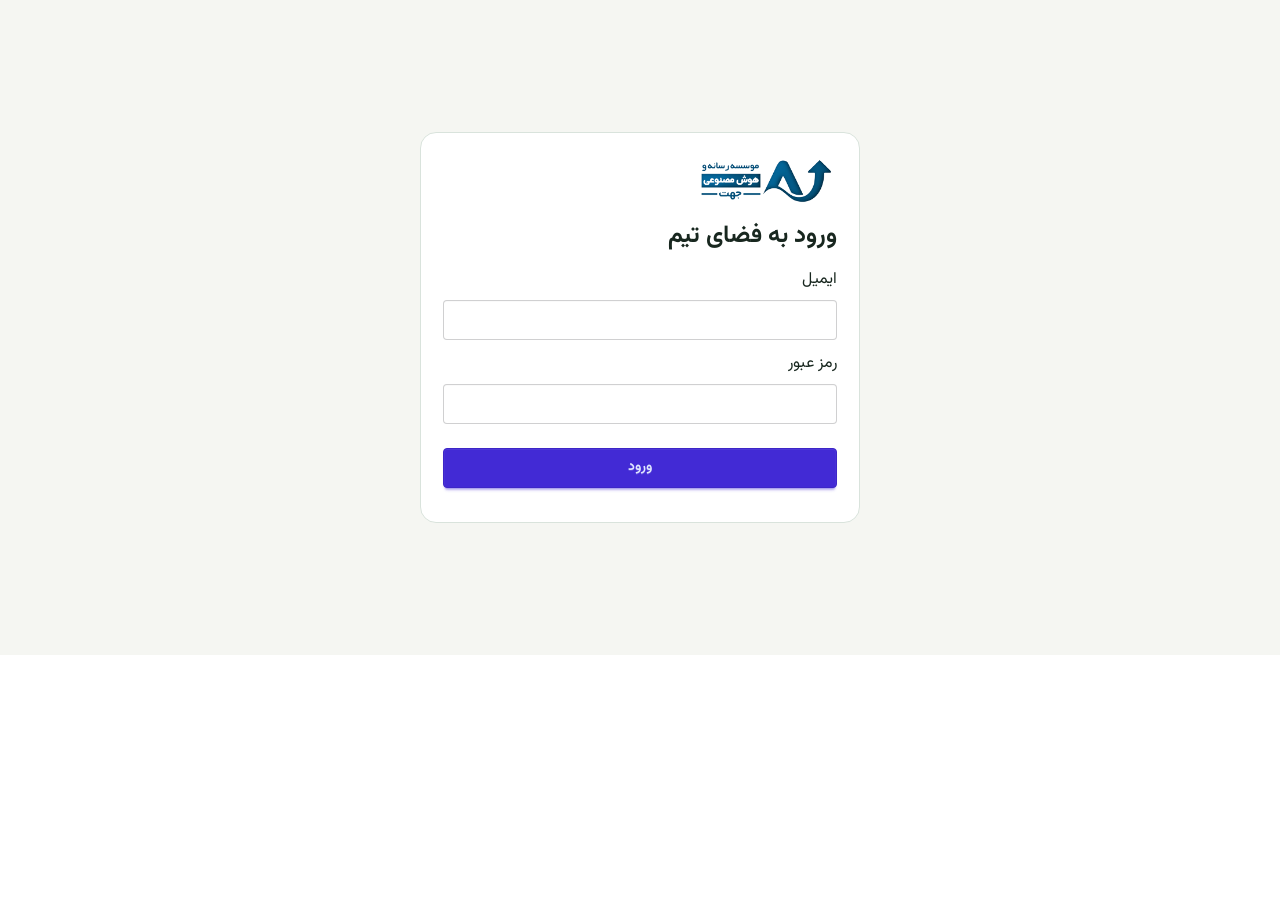
==== timeline.html @ 0b47e85b "Allow members to change their passwords" ====
<!doctype html><html lang="fa" dir="rtl" data-theme="light"><head><meta charset="utf-8"><meta name="viewport" content="width=device-width,initial-scale=1"><title>تایم‌لاین جهت</title><link href="vendor/daisyui.css" rel="stylesheet"><script src="vendor/tailwind.js"></script><link href="https://fonts.googleapis.com/css2?family=Vazirmatn:wght@400;500;600;700;800&display=swap" rel="stylesheet"><style>
:root{--page:#f5f6f2;--surface:#fff;--line:#d9e3dc;--ink:#18271f;--muted:#5c7063;--track:#e4eee8;--accent:#197353;--past:#bcdaca}[data-theme=dark]{--page:#151c19;--surface:#202a25;--line:#405047;--ink:#e5eee8;--muted:#b4c6b9;--track:#34493e;--accent:#7bd4a8;--past:#375d49}body{font-family:Vazirmatn,sans-serif;background:var(--page);color:var(--ink)}.wrap{max-width:1200px;margin:auto;padding:24px}.panel{background:var(--surface);border:1px solid var(--line);border-radius:16px;padding:22px}.muted{color:var(--muted)}.rail{height:10px;background:var(--track);border-radius:12px;position:relative;margin:60px 0 22px;direction:ltr}.rail-progress{height:100%;background:var(--past);border-radius:12px}.today{position:absolute;top:-37px;transform:translateX(-50%);white-space:nowrap;font-size:12px;font-weight:700;color:var(--accent)}.today:after{content:'';display:block;width:2px;height:38px;background:var(--accent);margin:auto}.marker{position:absolute;top:-4px;width:18px;height:18px;border-radius:50%;border:3px solid var(--surface);background:var(--accent);transform:translateX(-50%);cursor:pointer}.marker:focus-visible{outline:3px solid var(--accent);outline-offset:4px}.task{border:1px solid var(--line);border-radius:12px;padding:16px}.task-grid{display:grid;grid-template-columns:repeat(auto-fit,minmax(min(100%,280px),1fr));gap:12px}.fields{display:grid;grid-template-columns:repeat(auto-fit,minmax(min(100%,210px),1fr));gap:12px}.fields label{display:block;font-size:14px;font-weight:600}.fields input,.fields select,.fields textarea{display:block;width:100%;margin-top:6px}.hidden{display:none!important}[data-theme=dark] .logo{background:white;border-radius:8px;padding:4px}@media(max-width:600px){.wrap{padding:12px}.panel{padding:16px}.fields input,.fields select,.fields textarea{font-size:16px;min-height:44px}.task{padding:14px}.rail{margin-top:52px}.actions{display:flex;flex-wrap:wrap}.actions>*{flex:1}.logo{width:112px}}
</style></head><body><section id="auth" class="wrap"><div class="panel" style="max-width:440px;margin:12vh auto"><img class="logo" src="jahat-logo.png" alt="جهت" width="145"><h1 class="text-2xl font-bold my-4">ورود به فضای تیم</h1><form id="login-form"><label class="block my-3">ایمیل<input class="input w-full mt-2" name="email" type="email" autocomplete="username" required dir="ltr"></label><label class="block my-3">رمز عبور<input class="input w-full mt-2" name="password" type="password" autocomplete="current-password" required dir="ltr"></label><button class="btn btn-primary w-full mt-3">ورود</button><p id="auth-message" role="status" class="mt-3"></p></form></div></section><main id="app" class="wrap" hidden><header class="flex flex-wrap justify-between items-center gap-4 py-5"><div><img class="logo" src="jahat-logo.png" width="145" alt="لوگوی جهت"><h1 class="text-3xl font-extrabold mt-4">تایم‌لاین جهت</h1><p class="muted mt-2">مسیر تیم، نقطه‌های مهم و کارهای پیش رو در یک نگاه</p></div><div class="actions flex flex-wrap gap-2"><a class="btn" href="index.html">ماتریس ایده‌ها</a><button id="theme" class="btn">حالت تیره</button><button id="change-password" class="btn">تغییر رمز</button><button id="logout" class="btn">خروج</button></div></header><p class="muted text-sm mb-4">حساب: <span id="user-email" dir="ltr"></span></p><p id="notice" role="status" class="muted my-3"></p><section class="panel my-4"><div class="flex flex-wrap justify-between gap-3 items-center"><div><h2 class="text-xl font-bold">مسیر تیم</h2><p id="subtitle" class="muted text-sm mt-1"></p></div><button id="edit-start" class="btn btn-sm hidden">تنظیم تاریخ شروع</button></div><form id="start-form" class="fields mt-4 hidden"><label>تاریخ شروع<input class="input" type="date" name="start" required></label><div class="flex items-end gap-2"><button class="btn btn-primary">ذخیره شروع</button><button type="button" id="cancel-start" class="btn">انصراف</button></div></form><div id="visual"></div><p class="muted text-xs">نشانگر امروز فقط گذشت زمان را نشان می‌دهد؛ وضعیت کارها جداگانه ثبت می‌شود.</p></section><section class="panel my-4"><div class="flex flex-wrap justify-between items-center gap-3"><div><h2 class="text-xl font-bold">کارها و نقاط عطف</h2><p class="muted text-sm mt-1">برای دیدن جزئیات یا ویرایش، روی کار بزنید.</p></div><div class="flex gap-2"><label class="flex items-center gap-2"><input id="mine" type="checkbox" class="checkbox checkbox-sm"> فقط کارهای من</label><button id="add-task" class="btn btn-primary btn-sm hidden">＋ کار جدید</button></div></div><form id="task-form" class="hidden mt-5"><h3 id="form-title" class="font-bold mb-3">کار جدید</h3><div class="fields"><label>عنوان<input class="input" name="title" maxlength="300" required></label><label>مسئول<select class="select" name="assignee"><option value="">بدون مسئول</option></select></label><label>شروع<input class="input" type="date" name="start_date" required></label><label>مهلت<input class="input" type="date" name="due_date" required></label><label>وضعیت<select class="select" name="status"><option value="todo">شروع نشده</option><option value="doing">در حال انجام</option><option value="done">انجام شده</option></select></label><label>نوع<select class="select" name="milestone"><option value="false">کار</option><option value="true">نقطه عطف</option></select></label><label style="grid-column:1/-1">جزئیات<textarea class="textarea" name="description" maxlength="5000" rows="3"></textarea></label></div><div class="flex flex-wrap gap-2 mt-4"><button class="btn btn-primary">ذخیره</button><button type="button" id="cancel-task" class="btn">انصراف</button><button type="button" id="delete-task" class="btn btn-error btn-outline hidden">حذف کار</button></div></form><div id="tasks" class="task-grid mt-5"></div></section></main><dialog id="password-dialog" class="modal"><div class="modal-box"><h2 class="text-xl font-bold">تغییر رمز عبور</h2><p class="muted text-sm mt-2">برای حفظ امنیت، هر عضو رمز شخصی خود را انتخاب کند.</p><form id="password-form"><label class="block mt-4">رمز جدید<input class="input w-full mt-2" name="new_password" type="password" minlength="10" autocomplete="new-password" required dir="ltr"></label><p id="password-message" class="mt-2" role="status"></p><div class="modal-action"><button class="btn btn-primary">ثبت رمز</button><button type="button" id="password-cancel" class="btn">انصراف</button></div></form></div></dialog><script src="vendor/supabase.js"></script><script src="config.js"></script><script src="auth.js"></script><script src="timeline.js"></script></body></html>
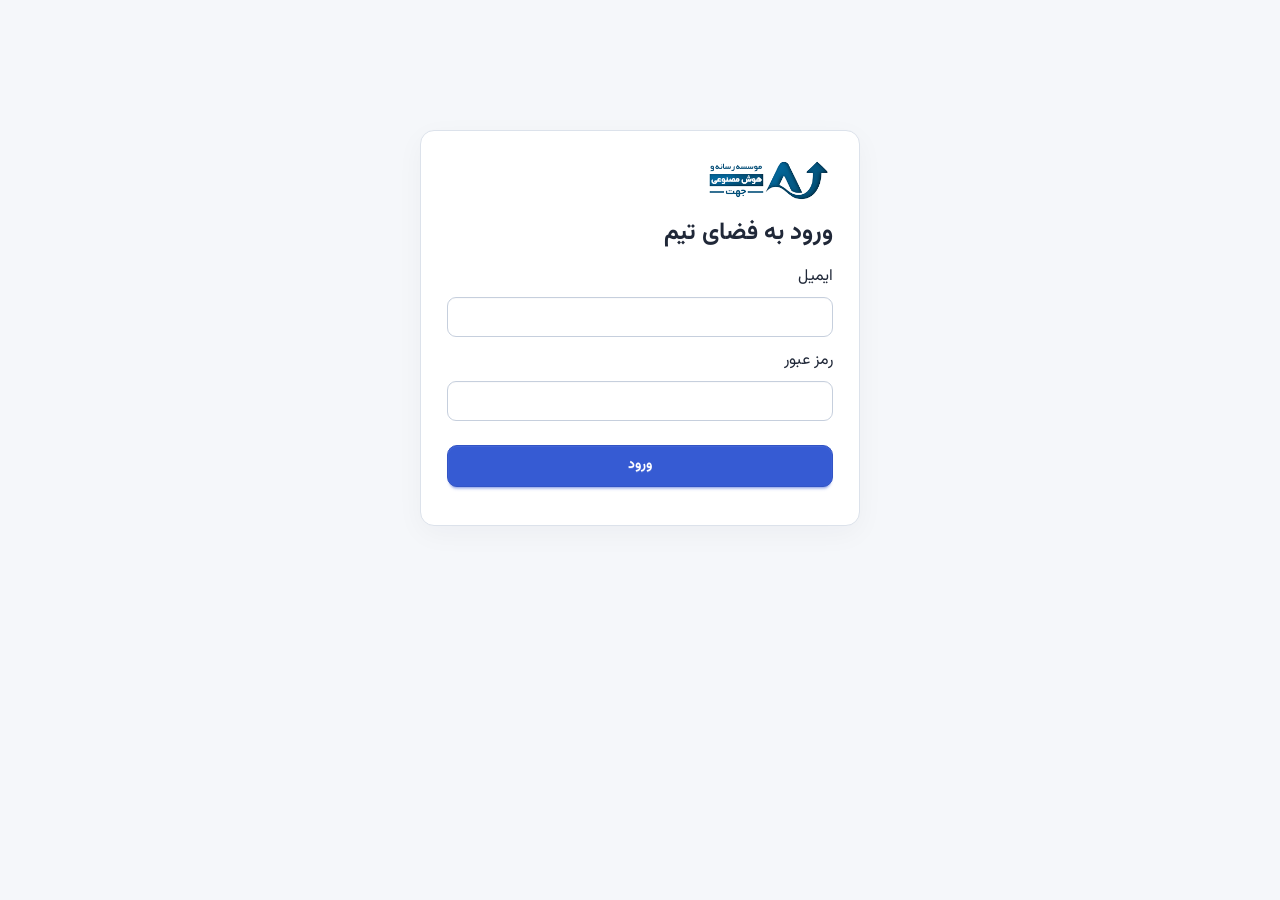
==== commit ede4c94e: "Redesign timeline and preserve login sessions" ====
--- a/timeline.html
+++ b/timeline.html
@@ -1,3 +1 @@
-<!doctype html><html lang="fa" dir="rtl" data-theme="light"><head><meta charset="utf-8"><meta name="viewport" content="width=device-width,initial-scale=1"><title>تایم‌لاین جهت</title><link href="vendor/daisyui.css" rel="stylesheet"><script src="vendor/tailwind.js"></script><link href="https://fonts.googleapis.com/css2?family=Vazirmatn:wght@400;500;600;700;800&display=swap" rel="stylesheet"><style>
-:root{--page:#f5f6f2;--surface:#fff;--line:#d9e3dc;--ink:#18271f;--muted:#5c7063;--track:#e4eee8;--accent:#197353;--past:#bcdaca}[data-theme=dark]{--page:#151c19;--surface:#202a25;--line:#405047;--ink:#e5eee8;--muted:#b4c6b9;--track:#34493e;--accent:#7bd4a8;--past:#375d49}body{font-family:Vazirmatn,sans-serif;background:var(--page);color:var(--ink)}.wrap{max-width:1200px;margin:auto;padding:24px}.panel{background:var(--surface);border:1px solid var(--line);border-radius:16px;padding:22px}.muted{color:var(--muted)}.rail{height:10px;background:var(--track);border-radius:12px;position:relative;margin:60px 0 22px;direction:ltr}.rail-progress{height:100%;background:var(--past);border-radius:12px}.today{position:absolute;top:-37px;transform:translateX(-50%);white-space:nowrap;font-size:12px;font-weight:700;color:var(--accent)}.today:after{content:'';display:block;width:2px;height:38px;background:var(--accent);margin:auto}.marker{position:absolute;top:-4px;width:18px;height:18px;border-radius:50%;border:3px solid var(--surface);background:var(--accent);transform:translateX(-50%);cursor:pointer}.marker:focus-visible{outline:3px solid var(--accent);outline-offset:4px}.task{border:1px solid var(--line);border-radius:12px;padding:16px}.task-grid{display:grid;grid-template-columns:repeat(auto-fit,minmax(min(100%,280px),1fr));gap:12px}.fields{display:grid;grid-template-columns:repeat(auto-fit,minmax(min(100%,210px),1fr));gap:12px}.fields label{display:block;font-size:14px;font-weight:600}.fields input,.fields select,.fields textarea{display:block;width:100%;margin-top:6px}.hidden{display:none!important}[data-theme=dark] .logo{background:white;border-radius:8px;padding:4px}@media(max-width:600px){.wrap{padding:12px}.panel{padding:16px}.fields input,.fields select,.fields textarea{font-size:16px;min-height:44px}.task{padding:14px}.rail{margin-top:52px}.actions{display:flex;flex-wrap:wrap}.actions>*{flex:1}.logo{width:112px}}
-</style></head><body><section id="auth" class="wrap"><div class="panel" style="max-width:440px;margin:12vh auto"><img class="logo" src="jahat-logo.png" alt="جهت" width="145"><h1 class="text-2xl font-bold my-4">ورود به فضای تیم</h1><form id="login-form"><label class="block my-3">ایمیل<input class="input w-full mt-2" name="email" type="email" autocomplete="username" required dir="ltr"></label><label class="block my-3">رمز عبور<input class="input w-full mt-2" name="password" type="password" autocomplete="current-password" required dir="ltr"></label><button class="btn btn-primary w-full mt-3">ورود</button><p id="auth-message" role="status" class="mt-3"></p></form></div></section><main id="app" class="wrap" hidden><header class="flex flex-wrap justify-between items-center gap-4 py-5"><div><img class="logo" src="jahat-logo.png" width="145" alt="لوگوی جهت"><h1 class="text-3xl font-extrabold mt-4">تایم‌لاین جهت</h1><p class="muted mt-2">مسیر تیم، نقطه‌های مهم و کارهای پیش رو در یک نگاه</p></div><div class="actions flex flex-wrap gap-2"><a class="btn" href="index.html">ماتریس ایده‌ها</a><button id="theme" class="btn">حالت تیره</button><button id="change-password" class="btn">تغییر رمز</button><button id="logout" class="btn">خروج</button></div></header><p class="muted text-sm mb-4">حساب: <span id="user-email" dir="ltr"></span></p><p id="notice" role="status" class="muted my-3"></p><section class="panel my-4"><div class="flex flex-wrap justify-between gap-3 items-center"><div><h2 class="text-xl font-bold">مسیر تیم</h2><p id="subtitle" class="muted text-sm mt-1"></p></div><button id="edit-start" class="btn btn-sm hidden">تنظیم تاریخ شروع</button></div><form id="start-form" class="fields mt-4 hidden"><label>تاریخ شروع<input class="input" type="date" name="start" required></label><div class="flex items-end gap-2"><button class="btn btn-primary">ذخیره شروع</button><button type="button" id="cancel-start" class="btn">انصراف</button></div></form><div id="visual"></div><p class="muted text-xs">نشانگر امروز فقط گذشت زمان را نشان می‌دهد؛ وضعیت کارها جداگانه ثبت می‌شود.</p></section><section class="panel my-4"><div class="flex flex-wrap justify-between items-center gap-3"><div><h2 class="text-xl font-bold">کارها و نقاط عطف</h2><p class="muted text-sm mt-1">برای دیدن جزئیات یا ویرایش، روی کار بزنید.</p></div><div class="flex gap-2"><label class="flex items-center gap-2"><input id="mine" type="checkbox" class="checkbox checkbox-sm"> فقط کارهای من</label><button id="add-task" class="btn btn-primary btn-sm hidden">＋ کار جدید</button></div></div><form id="task-form" class="hidden mt-5"><h3 id="form-title" class="font-bold mb-3">کار جدید</h3><div class="fields"><label>عنوان<input class="input" name="title" maxlength="300" required></label><label>مسئول<select class="select" name="assignee"><option value="">بدون مسئول</option></select></label><label>شروع<input class="input" type="date" name="start_date" required></label><label>مهلت<input class="input" type="date" name="due_date" required></label><label>وضعیت<select class="select" name="status"><option value="todo">شروع نشده</option><option value="doing">در حال انجام</option><option value="done">انجام شده</option></select></label><label>نوع<select class="select" name="milestone"><option value="false">کار</option><option value="true">نقطه عطف</option></select></label><label style="grid-column:1/-1">جزئیات<textarea class="textarea" name="description" maxlength="5000" rows="3"></textarea></label></div><div class="flex flex-wrap gap-2 mt-4"><button class="btn btn-primary">ذخیره</button><button type="button" id="cancel-task" class="btn">انصراف</button><button type="button" id="delete-task" class="btn btn-error btn-outline hidden">حذف کار</button></div></form><div id="tasks" class="task-grid mt-5"></div></section></main><dialog id="password-dialog" class="modal"><div class="modal-box"><h2 class="text-xl font-bold">تغییر رمز عبور</h2><p class="muted text-sm mt-2">برای حفظ امنیت، هر عضو رمز شخصی خود را انتخاب کند.</p><form id="password-form"><label class="block mt-4">رمز جدید<input class="input w-full mt-2" name="new_password" type="password" minlength="10" autocomplete="new-password" required dir="ltr"></label><p id="password-message" class="mt-2" role="status"></p><div class="modal-action"><button class="btn btn-primary">ثبت رمز</button><button type="button" id="password-cancel" class="btn">انصراف</button></div></form></div></dialog><script src="vendor/supabase.js"></script><script src="config.js"></script><script src="auth.js"></script><script src="timeline.js"></script></body></html>
+<!doctype html><html lang="fa" dir="rtl" data-theme="light"><head><meta charset="utf-8"><meta name="viewport" content="width=device-width,initial-scale=1"><title>تایم‌لاین جهت</title><link href="vendor/daisyui.css" rel="stylesheet"><script src="vendor/tailwind.js"></script><link href="app.css?v=20261118-1" rel="stylesheet"></head><body><section id="auth" class="wrap" hidden><div class="panel" style="max-width:440px;margin:12vh auto"><img class="logo" src="jahat-logo.png" alt="جهت" width="145"><h1 class="text-2xl font-bold my-4">ورود به فضای تیم</h1><form id="login-form"><label class="block my-3">ایمیل<input class="input w-full mt-2" name="email" type="email" autocomplete="username" required dir="ltr"></label><label class="block my-3">رمز عبور<input class="input w-full mt-2" name="password" type="password" autocomplete="current-password" required dir="ltr"></label><button class="btn btn-primary w-full mt-3">ورود</button></form><p id="auth-message" role="status" class="mt-3"></p><button id="retry-access" type="button" class="btn btn-sm mt-3 hidden">تلاش دوباره</button></div></section><main id="app" class="wrap" hidden><header class="app-header"><div><img class="logo" src="jahat-logo.png" width="145" alt="لوگوی جهت"><h1 class="text-3xl font-extrabold mt-4">تایم‌لاین جهت</h1><p class="muted mt-2">مسیر تیم، نقطه‌های مهم و کارهای پیش رو در یک نگاه</p></div><div class="actions flex flex-wrap gap-2"><a class="btn" href="index.html">ماتریس ایده‌ها</a><button id="theme" class="btn">حالت تیره</button><button id="change-password" class="btn">تغییر رمز</button><button id="logout" class="btn">خروج</button></div></header><p class="muted text-sm mb-4">حساب: <span id="user-email" dir="ltr"></span></p><p id="notice" role="status" class="muted my-3"></p><section class="panel my-4"><div class="flex flex-wrap justify-between gap-3 items-center"><div><h2 class="text-xl font-bold">مسیر تیم</h2><p id="subtitle" class="muted text-sm mt-1"></p></div><button id="edit-start" class="btn btn-sm hidden">تنظیم تاریخ شروع</button></div><form id="start-form" class="fields mt-4 hidden"><label>تاریخ شروع<input class="input" type="date" name="start" required></label><div class="flex items-end gap-2"><button class="btn btn-primary">ذخیره شروع</button><button type="button" id="cancel-start" class="btn">انصراف</button></div></form><div id="visual"></div><p class="muted text-xs">نشانگر امروز فقط گذشت زمان را نشان می‌دهد؛ وضعیت کارها جداگانه ثبت می‌شود.</p></section><section class="panel my-4"><div class="flex flex-wrap justify-between items-center gap-3"><div><h2 class="text-xl font-bold">کارها و نقاط عطف</h2><p class="muted text-sm mt-1">تاریخ‌ها در نما شمسی هستند؛ انتخاب تاریخ از تقویم دستگاه انجام می‌شود.</p></div><div class="flex gap-2"><label class="flex items-center gap-2"><input id="mine" type="checkbox" class="checkbox checkbox-sm"> فقط کارهای من</label><button id="add-task" class="btn btn-primary btn-sm hidden">＋ کار جدید</button></div></div><button id="import-open" class="btn btn-outline btn-sm mt-3 hidden">بارگذاری فایل و ساخت مقیاس زمانی</button><div id="import-panel" class="panel mt-4 hidden"><h3 class="font-bold">ورود برنامه از فایل</h3><p class="muted text-sm mt-2">فایل روی همین دستگاه خوانده می‌شود؛ فقط کارهای پیش‌نمایش‌شده به تایم‌لاین ذخیره می‌شوند. اکسل، CSV و JSON تا ۱۰ مگابایت. <a id="download-template" class="link link-primary" href="#">دریافت قالب CSV نمونه</a></p><div class="fields mt-3"><label>فایل<input id="import-file" class="file-input" type="file" accept=".xlsx,.xls,.csv,.json" /></label><label id="sheet-wrap" class="hidden">برگه اکسل<select id="import-sheet" class="select"></select></label></div><div id="import-mapping" class="fields mt-3 hidden"></div><p id="import-info" role="status" class="muted text-sm mt-3"></p><div id="import-preview" class="overflow-x-auto mt-3"></div><div class="flex flex-wrap gap-2 mt-4"><button id="import-apply" class="btn btn-primary" disabled>واردکردن ردیف‌های معتبر</button><button id="import-cancel" type="button" class="btn">انصراف</button></div></div><form id="task-form" class="hidden mt-5"><h3 id="form-title" class="font-bold mb-3">کار جدید</h3><div class="fields"><label>عنوان<input class="input" name="title" maxlength="300" required></label><label>مسئول<select class="select" name="assignee"><option value="">بدون مسئول</option></select></label><label>شروع<input class="input" type="date" name="start_date" required></label><label>مهلت<input class="input" type="date" name="due_date" required></label><label>وضعیت<select class="select" name="status"><option value="todo">شروع نشده</option><option value="doing">در حال انجام</option><option value="done">انجام شده</option></select></label><label>نوع<select class="select" name="milestone"><option value="false">کار</option><option value="true">ددلاین</option></select></label><label>ددلاین والد<select class="select" name="milestone_id"><option value="">بدون والد</option></select></label><label style="grid-column:1/-1">جزئیات<textarea class="textarea" name="description" maxlength="5000" rows="3"></textarea></label></div><div class="flex flex-wrap gap-2 mt-4"><button class="btn btn-primary">ذخیره</button><button type="button" id="cancel-task" class="btn">انصراف</button><button type="button" id="delete-task" class="btn btn-error btn-outline hidden">حذف کار</button></div></form><div id="tasks"></div></section></main><dialog id="password-dialog" class="modal"><div class="modal-box"><h2 class="text-xl font-bold">تغییر رمز عبور</h2><p class="muted text-sm mt-2">برای حفظ امنیت، هر عضو رمز شخصی خود را انتخاب کند.</p><form id="password-form"><label class="block mt-4">رمز جدید<input class="input w-full mt-2" name="new_password" type="password" minlength="10" autocomplete="new-password" required dir="ltr"></label><p id="password-message" class="mt-2" role="status"></p><div class="modal-action"><button class="btn btn-primary">ثبت رمز</button><button type="button" id="password-cancel" class="btn">انصراف</button></div></form></div></dialog><script src="vendor/supabase.js"></script><script src="vendor/xlsx.full.min.js"></script><script src="config.js"></script><script src="auth.js?v=20261118-1"></script><script src="timeline.js?v=20261118-1"></script><script src="timeline-import.js?v=20261118-1"></script></body></html>
--- a/app.css
+++ b/app.css
@@ -0,0 +1,1038 @@
+@font-face {
+  font-family: "Vazirmatn";
+  src: url("vendor/Vazirmatn.woff2") format("woff2");
+  font-style: normal;
+  font-weight: 100 900;
+  font-display: swap;
+}
+
+:root,
+[data-theme="light"] {
+  color-scheme: light;
+  --page-bg: #f5f7fa;
+  --page-fg: #202838;
+  --panel: #ffffff;
+  --panel-soft: #f7f8fb;
+  --line: #dce2eb;
+  --line-strong: #c6cfdd;
+  --head: #edf1f7;
+  --head-sticky: #e5eaf2;
+  --hover: #f1f5ff;
+  --muted: #5d687a;
+  --accent: #365bd3;
+  --accent-soft: #e9eeff;
+  --accent-strong: #2748b4;
+  --track: #dfe5ef;
+  --past: #7890e3;
+  --warning: #a45c13;
+  --success: #176b56;
+  --danger: #b43c47;
+  --color-base-100: #ffffff;
+  --color-base-200: #f0f3f8;
+  --color-base-300: #dce2eb;
+  --color-base-content: #202838;
+  --color-primary: #365bd3;
+  --color-primary-content: #ffffff;
+  --color-secondary: #56657d;
+  --color-secondary-content: #ffffff;
+  --color-accent: #e8edff;
+  --color-accent-content: #263b82;
+  --color-neutral: #263143;
+  --color-neutral-content: #f7f8fb;
+  --color-info: #365bd3;
+  --color-info-content: #ffffff;
+  --color-success: #176b56;
+  --color-success-content: #ffffff;
+  --color-warning: #a45c13;
+  --color-warning-content: #ffffff;
+  --color-error: #b43c47;
+  --color-error-content: #ffffff;
+  --radius-box: 0.875rem;
+  --radius-field: 0.625rem;
+  --radius-selector: 0.625rem;
+}
+
+[data-theme="dark"] {
+  color-scheme: dark;
+  --page-bg: #151a24;
+  --page-fg: #edf1f8;
+  --panel: #202735;
+  --panel-soft: #252e3d;
+  --line: #394457;
+  --line-strong: #4b5870;
+  --head: #293345;
+  --head-sticky: #303b4f;
+  --hover: #2a3548;
+  --muted: #b2bdcf;
+  --accent: #91a8ff;
+  --accent-soft: #2e3a5c;
+  --accent-strong: #b2c2ff;
+  --track: #3b4659;
+  --past: #778ed7;
+  --warning: #ffc477;
+  --success: #7ed0b4;
+  --danger: #ff8c98;
+  --color-base-100: #202735;
+  --color-base-200: #252e3d;
+  --color-base-300: #394457;
+  --color-base-content: #edf1f8;
+  --color-primary: #91a8ff;
+  --color-primary-content: #17203a;
+  --color-secondary: #adb9ce;
+  --color-secondary-content: #1a2230;
+  --color-accent: #2e3a5c;
+  --color-accent-content: #edf1f8;
+  --color-neutral: #30394a;
+  --color-neutral-content: #edf1f8;
+  --color-info: #91a8ff;
+  --color-info-content: #17203a;
+  --color-success: #7ed0b4;
+  --color-success-content: #142b25;
+  --color-warning: #ffc477;
+  --color-warning-content: #33200c;
+  --color-error: #ff8c98;
+  --color-error-content: #35171b;
+}
+
+* {
+  box-sizing: border-box;
+}
+
+html {
+  background: var(--page-bg);
+  scroll-behavior: smooth;
+}
+
+body,
+input,
+textarea,
+select,
+button {
+  font-family: "Vazirmatn", sans-serif;
+}
+
+body {
+  min-height: 100dvh;
+  margin: 0;
+  background: var(--page-bg);
+  color: var(--page-fg);
+  transition: background-color 180ms ease, color 180ms ease;
+}
+
+button,
+a,
+input,
+textarea,
+select {
+  transition: background-color 160ms ease, border-color 160ms ease, color 160ms ease, box-shadow 160ms ease, transform 160ms ease;
+}
+
+button:active,
+a.btn:active {
+  transform: translateY(1px);
+}
+
+:focus-visible {
+  outline: 3px solid color-mix(in srgb, var(--accent) 70%, transparent);
+  outline-offset: 2px;
+}
+
+.wrap {
+  width: min(100% - 40px, 1500px);
+  margin-inline: auto;
+  padding-block: 22px 48px;
+}
+
+.panel {
+  border: 1px solid var(--line);
+  border-radius: 14px;
+  background: var(--panel);
+  padding: clamp(16px, 2vw, 26px);
+  box-shadow: 0 8px 28px rgb(25 37 59 / 4%);
+}
+
+[data-theme="dark"] .panel {
+  box-shadow: 0 10px 28px rgb(0 0 0 / 14%);
+}
+
+.muted {
+  color: var(--muted);
+}
+
+.logo {
+  display: block;
+  width: 132px;
+  height: auto;
+  object-fit: contain;
+}
+
+[data-theme="dark"] .logo {
+  padding: 5px;
+  border-radius: 8px;
+  background: #fff;
+}
+
+.app-header {
+  display: flex;
+  min-height: 76px;
+  flex-wrap: wrap;
+  align-items: center;
+  justify-content: space-between;
+  gap: 18px;
+  margin-bottom: 20px;
+  padding-block: 8px 18px;
+  border-bottom: 1px solid var(--line);
+}
+
+.header-actions,
+.mobile-actions,
+.actions {
+  display: flex;
+  flex-wrap: wrap;
+  align-items: center;
+  gap: 8px;
+}
+
+#auth .panel {
+  width: min(100%, 440px);
+  margin: 12vh auto;
+}
+
+.btn {
+  min-height: 42px;
+  border-radius: 10px;
+  font-weight: 650;
+}
+
+.btn-sm {
+  min-height: 36px;
+}
+
+.input,
+.textarea,
+.select,
+.file-input {
+  border-color: var(--line-strong);
+  border-radius: 9px;
+  background: var(--panel);
+  color: var(--page-fg);
+}
+
+.input::placeholder,
+.textarea::placeholder {
+  color: var(--muted);
+  opacity: 1;
+}
+
+#app > section {
+  animation: section-arrive 420ms cubic-bezier(.2,.7,.2,1) both;
+}
+
+#app > section:nth-of-type(2) {
+  animation-delay: 60ms;
+}
+
+#app > section:nth-of-type(3) {
+  animation-delay: 110ms;
+}
+
+@keyframes section-arrive {
+  from { opacity: 0; transform: translateY(8px); }
+  to { opacity: 1; transform: translateY(0); }
+}
+
+.grid-ideas {
+  display: grid;
+  grid-template-columns: repeat(auto-fit, minmax(min(100%, 310px), 1fr));
+  gap: 12px;
+}
+
+.criterion {
+  display: grid;
+  grid-template-columns: minmax(0, 1fr) 100px;
+  align-items: center;
+  gap: 10px;
+  padding: 10px;
+  border: 1px solid var(--line);
+  border-radius: 10px;
+  background: var(--panel-soft);
+}
+
+.criterion .input {
+  width: 100%;
+}
+
+#weightStatus {
+  color: var(--accent);
+}
+
+.matrix-scroll {
+  position: relative;
+  max-height: 72vh;
+  overflow: auto;
+  overscroll-behavior: contain;
+  border: 1px solid var(--line-strong);
+  border-radius: 12px;
+  background: var(--panel);
+  scrollbar-color: var(--line-strong) transparent;
+}
+
+.matrix {
+  width: max-content;
+  min-width: 100%;
+  border-collapse: separate;
+  border-spacing: 0;
+  color: var(--page-fg);
+  text-align: right;
+}
+
+.matrix th,
+.matrix td {
+  min-width: 132px;
+  padding: 8px;
+  border-bottom: 1px solid var(--line);
+  border-left: 1px solid var(--line);
+  background: var(--panel);
+  vertical-align: top;
+}
+
+.matrix thead th {
+  position: sticky;
+  z-index: 3;
+  top: 0;
+  min-width: 144px;
+  background: var(--head);
+  color: var(--page-fg);
+  font-size: 13px;
+  font-weight: 750;
+  white-space: normal;
+}
+
+.matrix thead th small {
+  display: block;
+  margin-top: 4px;
+  color: var(--muted);
+  font-weight: 500;
+}
+
+.matrix .sticky-idea {
+  position: sticky;
+  z-index: 2;
+  right: 0;
+  min-width: 205px;
+  background: var(--panel);
+  box-shadow: -5px 0 12px rgb(25 37 59 / 8%);
+}
+
+.matrix thead .sticky-idea {
+  z-index: 4;
+  background: var(--head-sticky);
+}
+
+.matrix textarea {
+  width: 196px;
+  min-height: 92px;
+  padding: 9px;
+  line-height: 1.75;
+  resize: vertical;
+}
+
+.matrix .sticky-idea textarea {
+  width: 188px;
+  font-weight: 700;
+}
+
+.matrix .score-input {
+  width: 82px;
+  min-height: 42px;
+  text-align: center;
+  font-variant-numeric: tabular-nums;
+}
+
+.matrix .score-cell {
+  min-width: 118px;
+  text-align: center;
+}
+
+.matrix .final-score {
+  min-width: 130px;
+  color: var(--accent-strong);
+  font-size: 18px;
+  font-weight: 800;
+  text-align: center;
+  white-space: nowrap;
+  vertical-align: middle;
+}
+
+.matrix tbody tr:nth-child(even) td,
+.matrix tbody tr:nth-child(even) th {
+  background: var(--panel-soft);
+}
+
+.matrix tbody tr:hover td,
+.matrix tbody tr:hover .sticky-idea {
+  background: var(--hover);
+}
+
+.matrix .input,
+.matrix .textarea {
+  font-size: 14px;
+}
+
+.matrix .input:focus,
+.matrix .textarea:focus {
+  border-color: var(--accent);
+  box-shadow: 0 0 0 3px color-mix(in srgb, var(--accent) 18%, transparent);
+}
+
+#ranking > div {
+  min-height: 58px;
+  border-color: var(--line);
+  animation: section-arrive 220ms ease both;
+}
+
+.timeline-overview {
+  display: grid;
+  gap: 20px;
+  margin-top: 22px;
+}
+
+.time-stats {
+  display: grid;
+  grid-template-columns: repeat(3, minmax(0, 1fr));
+  gap: 10px;
+}
+
+.time-stat {
+  display: grid;
+  gap: 6px;
+  min-height: 106px;
+  padding: 15px 17px;
+  border: 1px solid var(--line);
+  border-radius: 12px;
+  background: var(--panel-soft);
+}
+
+.time-stat strong {
+  font-size: clamp(20px, 2vw, 28px);
+  font-variant-numeric: tabular-nums;
+  line-height: 1.25;
+}
+
+.time-stat small,
+.time-stat span {
+  color: var(--muted);
+}
+
+.time-stat.deadline {
+  border-color: color-mix(in srgb, var(--accent) 35%, var(--line));
+  background: var(--accent-soft);
+}
+
+.time-stat.deadline strong {
+  color: var(--accent-strong);
+}
+
+.elapsed-track {
+  position: relative;
+  height: 14px;
+  margin: 34px 10px 10px;
+  border: 1px solid var(--line);
+  border-radius: 999px;
+  background: var(--track);
+  direction: ltr;
+}
+
+.elapsed-fill {
+  position: absolute;
+  inset-block: 0;
+  left: 0;
+  border-radius: inherit;
+  background: var(--accent);
+  transition: width 450ms cubic-bezier(.2,.7,.2,1);
+}
+
+.elapsed-today {
+  position: absolute;
+  z-index: 1;
+  top: -25px;
+  width: 2px;
+  height: 42px;
+  background: var(--page-fg);
+  transform: translateX(-50%);
+}
+
+.elapsed-today::before {
+  position: absolute;
+  top: -5px;
+  left: 50%;
+  padding: 2px 7px;
+  border-radius: 7px;
+  background: var(--page-fg);
+  color: var(--page-bg);
+  content: "امروز";
+  font-size: 11px;
+  white-space: nowrap;
+  transform: translateX(-50%);
+}
+
+.elapsed-range {
+  display: flex;
+  justify-content: space-between;
+  gap: 12px;
+  color: var(--muted);
+  font-size: 12px;
+  font-variant-numeric: tabular-nums;
+}
+
+.elapsed-caption {
+  margin-top: 8px;
+  color: var(--muted);
+  font-size: 13px;
+}
+
+.roadmap {
+  display: grid;
+  gap: 16px;
+  margin-top: 26px;
+}
+
+.roadmap-heading {
+  margin: 0;
+  font-size: 17px;
+  font-weight: 800;
+}
+
+.roadmap-list {
+  display: grid;
+  gap: 12px;
+  margin: 0;
+  padding: 0 19px 0 0;
+  border-right: 2px solid var(--line-strong);
+  list-style: none;
+}
+
+.roadmap-main {
+  position: relative;
+  padding: 2px 16px 2px 0;
+}
+
+.roadmap-main::before {
+  position: absolute;
+  top: 7px;
+  right: -26px;
+  width: 14px;
+  height: 14px;
+  border: 3px solid var(--accent);
+  border-radius: 50%;
+  background: var(--panel);
+  content: "";
+}
+
+.roadmap-main.is-past::before {
+  background: var(--accent);
+}
+
+.roadmap-main-title {
+  display: flex;
+  flex-wrap: wrap;
+  align-items: baseline;
+  gap: 8px 14px;
+}
+
+.roadmap-main-title strong {
+  font-size: 16px;
+}
+
+.roadmap-main-title time {
+  color: var(--muted);
+  font-size: 13px;
+  font-variant-numeric: tabular-nums;
+}
+
+.roadmap-count {
+  color: var(--muted);
+  font-size: 12px;
+}
+
+.roadmap-sublist {
+  display: grid;
+  gap: 8px;
+  margin: 10px 0 0;
+  padding: 0 14px 0 0;
+  border-right: 1px solid var(--line-strong);
+  list-style: none;
+}
+
+.roadmap-sublist li {
+  position: relative;
+  display: flex;
+  flex-wrap: wrap;
+  align-items: baseline;
+  gap: 5px 12px;
+  color: var(--muted);
+  font-size: 13px;
+}
+
+.roadmap-sublist li::before {
+  position: absolute;
+  top: 7px;
+  right: -19px;
+  width: 7px;
+  height: 7px;
+  border-radius: 50%;
+  background: var(--accent);
+  content: "";
+}
+
+.schedule-tools {
+  display: flex;
+  flex-wrap: wrap;
+  align-items: center;
+  justify-content: space-between;
+  gap: 12px;
+  margin-top: 20px;
+}
+
+.tasks-table-scroll {
+  max-height: 68vh;
+  margin-top: 18px;
+  overflow: auto;
+  overscroll-behavior: contain;
+  border: 1px solid var(--line-strong);
+  border-radius: 12px;
+}
+
+.tasks-table {
+  width: 100%;
+  min-width: 1050px;
+  border-collapse: separate;
+  border-spacing: 0;
+  color: var(--page-fg);
+}
+
+.tasks-table th,
+.tasks-table td {
+  padding: 10px 12px;
+  border-bottom: 1px solid var(--line);
+  background: var(--panel);
+  text-align: right;
+  vertical-align: middle;
+}
+
+.tasks-table thead th {
+  position: sticky;
+  z-index: 3;
+  top: 0;
+  background: var(--head);
+  font-size: 13px;
+  font-weight: 750;
+  white-space: nowrap;
+}
+
+.tasks-table .task-title-cell {
+  position: sticky;
+  z-index: 2;
+  right: 0;
+  width: 260px;
+  min-width: 250px;
+  box-shadow: -5px 0 12px rgb(25 37 59 / 7%);
+}
+
+.tasks-table thead .task-title-cell {
+  z-index: 4;
+  background: var(--head-sticky);
+}
+
+.tasks-table tr:hover td,
+.tasks-table tr:hover .task-title-cell {
+  background: var(--hover);
+}
+
+.tasks-table tr.is-main-deadline td,
+.tasks-table tr.is-main-deadline .task-title-cell {
+  background: var(--accent-soft);
+}
+
+.tasks-table tr.is-subdeadline .task-title-cell {
+  padding-right: 25px;
+}
+
+.tasks-table tr.is-task .task-title-cell {
+  padding-right: 42px;
+}
+
+.task-title-cell strong {
+  display: block;
+  max-width: 245px;
+  overflow: hidden;
+  text-overflow: ellipsis;
+  white-space: nowrap;
+}
+
+.task-title-cell small {
+  display: block;
+  max-width: 240px;
+  margin-top: 3px;
+  overflow: hidden;
+  color: var(--muted);
+  text-overflow: ellipsis;
+  white-space: nowrap;
+}
+
+.gantt-cell {
+  min-width: 280px;
+}
+
+.gantt-track {
+  position: relative;
+  height: 14px;
+  overflow: visible;
+  border-radius: 999px;
+  background: var(--track);
+  direction: ltr;
+}
+
+.gantt-bar {
+  position: absolute;
+  top: 2px;
+  height: 10px;
+  min-width: 5px;
+  border-radius: 999px;
+  background: var(--accent);
+}
+
+.gantt-bar.is-subdeadline {
+  height: 8px;
+  top: 3px;
+  background: color-mix(in srgb, var(--accent) 62%, var(--track));
+}
+
+.gantt-bar.is-task {
+  background: color-mix(in srgb, var(--accent) 82%, var(--page-bg));
+}
+
+.gantt-bar.is-main-deadline {
+  top: -3px;
+  width: 13px !important;
+  height: 20px;
+  border: 3px solid var(--panel);
+  border-radius: 4px;
+  background: var(--accent);
+  transform: translateX(50%) rotate(45deg);
+}
+
+.gantt-date {
+  display: grid;
+  gap: 2px;
+  color: var(--muted);
+  font-size: 12px;
+  font-variant-numeric: tabular-nums;
+  white-space: nowrap;
+}
+
+.gantt-date b {
+  color: var(--page-fg);
+  font-weight: 650;
+}
+
+.assignee {
+  max-width: 175px;
+  overflow-wrap: anywhere;
+  font-size: 12px;
+}
+
+.status-badge {
+  display: inline-flex;
+  align-items: center;
+  min-height: 27px;
+  padding: 3px 9px;
+  border: 1px solid var(--line);
+  border-radius: 8px;
+  background: var(--panel-soft);
+  font-size: 12px;
+  white-space: nowrap;
+}
+
+.status-badge[data-status="doing"] {
+  border-color: #d7a14d;
+  background: #fff3dd;
+  color: #72430a;
+}
+
+.status-badge[data-status="done"] {
+  border-color: #84c8b0;
+  background: #e0f4ed;
+  color: #12533f;
+}
+
+[data-theme="dark"] .status-badge[data-status="doing"] {
+  border-color: #806133;
+  background: #3c3022;
+  color: #ffd79c;
+}
+
+[data-theme="dark"] .status-badge[data-status="done"] {
+  border-color: #396858;
+  background: #203a33;
+  color: #a9e6d1;
+}
+
+.status-badge.is-late {
+  border-color: #d98c94;
+  background: #fff0f1;
+  color: #8c2733;
+}
+
+[data-theme="dark"] .status-badge.is-late {
+  border-color: #704049;
+  background: #40282e;
+  color: #ffb8bf;
+}
+
+.schedule-cards {
+  display: none;
+}
+
+.fields {
+  display: grid;
+  grid-template-columns: repeat(auto-fit, minmax(min(100%, 210px), 1fr));
+  gap: 12px;
+}
+
+.fields label {
+  display: block;
+  font-size: 14px;
+  font-weight: 650;
+}
+
+.fields input,
+.fields select,
+.fields textarea {
+  display: block;
+  width: 100%;
+  margin-top: 6px;
+}
+
+.hidden {
+  display: none !important;
+}
+
+#start-form,
+#task-form,
+#import-panel {
+  animation: section-arrive 220ms ease both;
+}
+
+#password-dialog .modal-box {
+  border: 1px solid var(--line);
+  border-radius: 14px;
+  background: var(--panel);
+  color: var(--page-fg);
+}
+
+@media (max-width: 760px) {
+  .wrap {
+    width: min(100% - 24px, 640px);
+    padding-block: 12px 28px;
+  }
+
+  .app-header {
+    align-items: flex-start;
+    margin-bottom: 12px;
+  }
+
+  .logo {
+    width: 112px;
+  }
+
+  .header-actions,
+  .mobile-actions,
+  .actions {
+    width: 100%;
+  }
+
+  .header-actions .btn,
+  .mobile-actions .btn,
+  .actions .btn {
+    flex: 1;
+    padding-inline: 10px;
+    font-size: 13px;
+  }
+
+  .panel {
+    padding: 15px;
+  }
+
+  .matrix-scroll {
+    max-height: 64svh;
+    overscroll-behavior-x: contain;
+  }
+
+  .matrix .sticky-idea {
+    min-width: 145px;
+  }
+
+  .matrix .sticky-idea textarea {
+    width: 136px;
+  }
+
+  .matrix textarea {
+    width: 164px;
+    min-height: 102px;
+  }
+
+  .matrix th,
+  .matrix td {
+    padding: 6px;
+  }
+
+  .matrix .input,
+  .matrix .textarea {
+    min-height: 44px;
+    font-size: 16px;
+  }
+
+  .matrix .score-input {
+    width: 76px;
+  }
+
+  .time-stats {
+    grid-template-columns: 1fr 1fr;
+  }
+
+  .time-stat {
+    min-height: 92px;
+    padding: 12px;
+  }
+
+  .time-stat.deadline {
+    grid-column: 1 / -1;
+  }
+
+  .elapsed-track {
+    margin-top: 36px;
+  }
+
+  .tasks-table-scroll {
+    display: none;
+  }
+
+  .schedule-cards {
+    display: grid;
+    gap: 9px;
+    margin-top: 16px;
+  }
+
+  .schedule-card {
+    display: grid;
+    gap: 9px;
+    padding: 14px;
+    border: 1px solid var(--line);
+    border-radius: 12px;
+    background: var(--panel);
+    animation: section-arrive 260ms ease both;
+  }
+
+  .schedule-card.is-main-deadline {
+    border-color: color-mix(in srgb, var(--accent) 45%, var(--line));
+    background: var(--accent-soft);
+  }
+
+  .schedule-card-head {
+    display: flex;
+    align-items: flex-start;
+    justify-content: space-between;
+    gap: 10px;
+  }
+
+  .schedule-card h3 {
+    margin: 0;
+    font-size: 15px;
+    line-height: 1.65;
+  }
+
+  .schedule-card.is-subdeadline h3 {
+    padding-right: 12px;
+  }
+
+  .schedule-card.is-task h3 {
+    padding-right: 24px;
+  }
+
+  .schedule-card-meta {
+    display: grid;
+    grid-template-columns: 1fr 1fr;
+    gap: 7px 12px;
+    color: var(--muted);
+    font-size: 12px;
+  }
+
+  .schedule-card-meta b {
+    color: var(--page-fg);
+    font-weight: 650;
+  }
+
+  .schedule-card .gantt-track {
+    height: 10px;
+  }
+
+  .schedule-card .gantt-bar {
+    height: 7px;
+    top: 1px;
+  }
+
+  .schedule-card .gantt-bar.is-main-deadline {
+    top: -3px;
+    height: 16px;
+  }
+
+  .schedule-tools {
+    align-items: stretch;
+  }
+
+  .schedule-tools > * {
+    width: 100%;
+  }
+
+  .fields input,
+  .fields select,
+  .fields textarea {
+    min-height: 44px;
+    font-size: 16px;
+  }
+
+  .task-form-actions {
+    display: grid;
+    grid-template-columns: 1fr 1fr;
+  }
+
+  .task-form-actions .btn-primary {
+    grid-column: 1 / -1;
+  }
+
+  #auth .panel {
+    margin-top: 10vh;
+  }
+
+  h1.text-3xl {
+    font-size: 1.6rem !important;
+  }
+}
+
+@media (prefers-reduced-motion: reduce) {
+  html {
+    scroll-behavior: auto;
+  }
+
+  *,
+  *::before,
+  *::after {
+    scroll-behavior: auto !important;
+    animation-duration: 0.01ms !important;
+    animation-iteration-count: 1 !important;
+    transition-duration: 0.01ms !important;
+  }
+}
+
+[hidden] { display: none !important; }
